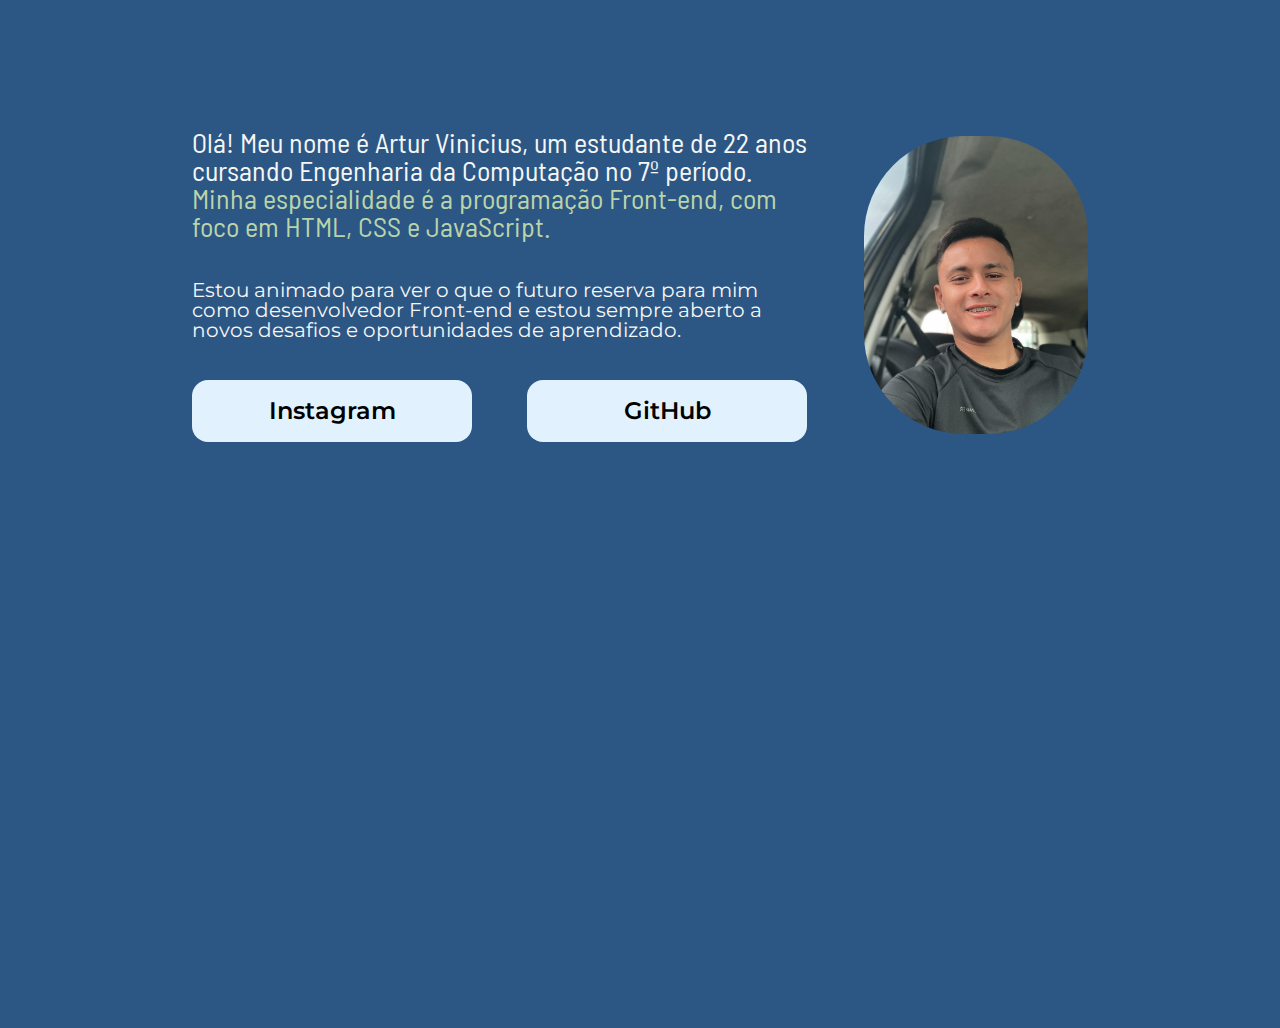
==== index.html @ a15b4a7b "first commit" ====
<!DOCTYPE html>
<html lang="pt-br">
<head>
    <meta charset="UTF-8">
    <meta http-equiv="X-UA-Compatible" content="IE=edge">
    <meta name="viewport" content="width=device-width, initial-scale=1.0">
    <title>Portifollio </title>
    <link rel="stylesheet" href="style.css">
    <link rel="stylesheet" href="reset.css">
</head>
<body>
    <main class="apresentacao">
        <section class="apresentacao__conteudo">
            <h1 class="apresentacao__conteudo__titulo">Olá! Meu nome é Artur Vinicius, um estudante de 22 anos cursando Engenharia da Computação no 7º período.<strong class="titulo-destaque"> Minha especialidade é a programação Front-end, com foco em HTML, CSS e JavaScript.</strong></h1>
            <p class="apresentacao__conteudo__texto">Estou animado para ver o que o futuro reserva para mim como desenvolvedor Front-end e estou sempre aberto a novos desafios e oportunidades de aprendizado.</p>
            <div class="apresentacao__links">       
                <a class="apresentacao__links__link" href="https://www.instagram.com/" target="_blank" rel="noopener noreferrer">Instagram</a>
                <a class="apresentacao__links__link" href="https://github.com/" target="_blank" rel="noopener noreferrer">GitHub</a>
            </div>
        </section>
        <img src="imagem/imagem2.jpg" alt="imagem1">
    </main>
    <footer></footer>
</body>
</html>
---- style.css ----
@import url('https://fonts.googleapis.com/css2?family=Krona+One&display=swap');
@import url('https://fonts.googleapis.com/css2?family=Montserrat&display=swap');
@import url('https://fonts.googleapis.com/css2?family=Barlow+Semi+Condensed:wght@100&display=swap');
@import url('https://fonts.googleapis.com/css2?family= Barlow +Semi+Condensed:wght@100 &família= Montserrat:wght@600 & display=swap');

body{
    height: 100vh;
    background-color: #2c5784;
    color: #f6f6f6;
}
.apresentacao {
    margin: 10% 15%;
    display: flex;
    align-items: center;
    justify-content:space-between;
    
}
.apresentacao__conteudo{
    width: 615px;
    display: flex;
    flex-direction: column;
    gap: 40px;
}
.apresentacao__conteudo__titulo{
    font-size: 28px;
    font-family: 'Barlow Semi Condensed', sans-serif;
}
.titulo-destaque{
    color: #BAD4AA;
}
.apresentacao__conteudo__texto{
    font-size: 20px;
    font-family: 'Montserrat', sans-serif;
}
.apresentacao__links{
    display: flex;
    justify-content: space-between;
}
.apresentacao__links__link{
    background-color: #e1f2fe;
    width: 280px;
    text-align: center;
    border-radius: 16px;
    font-size: 24px;
    padding: 19px 0;
    text-decoration: none;
    color: black;
    font-family: 'Montserrat', sans-serif;
    font-weight: 600;
}
img{
    width: 25%;
    border-radius: 100px;
}
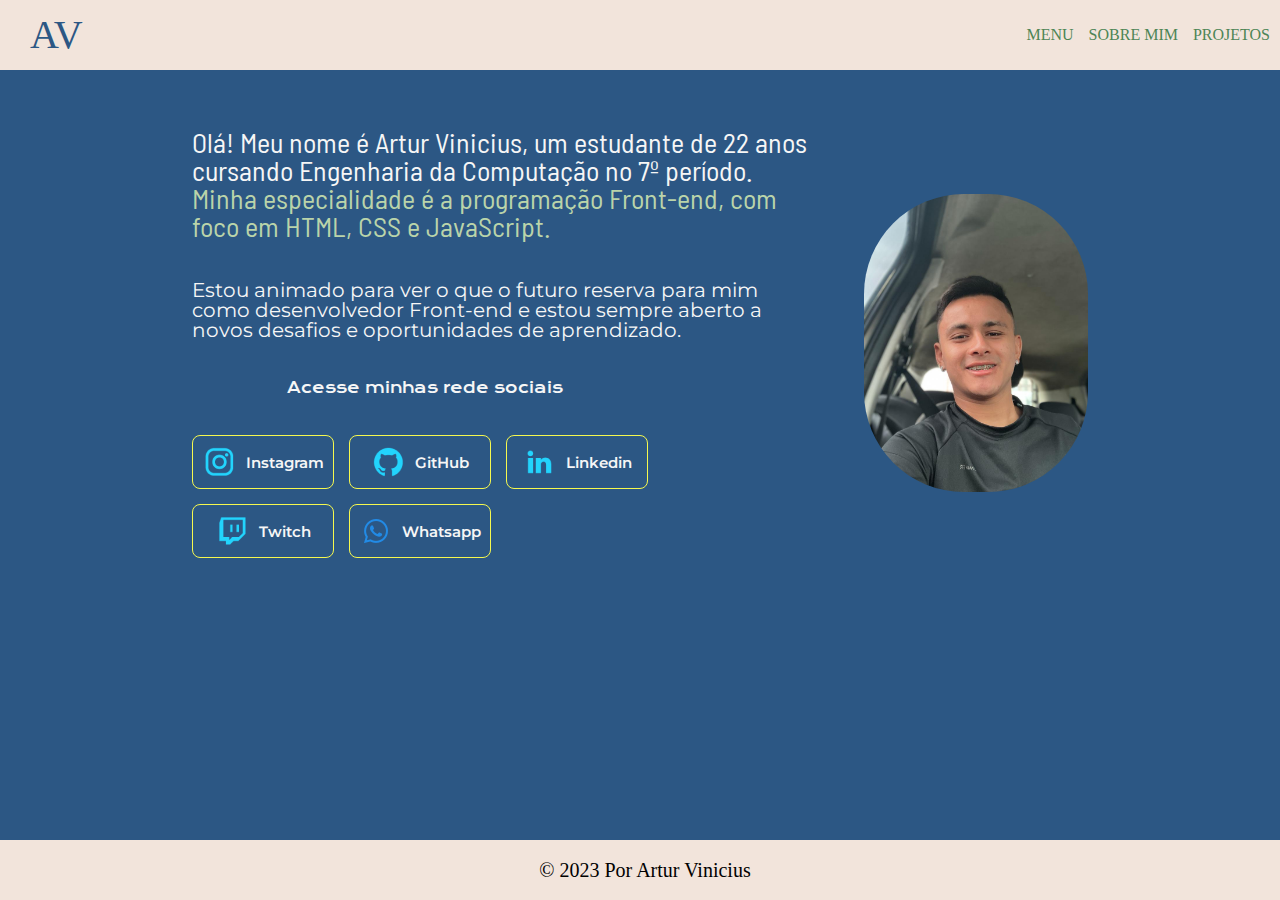
==== commit 56c0f4aa: "second commmit" ====
--- a/index.html
+++ b/index.html
@@ -5,21 +5,40 @@
     <meta http-equiv="X-UA-Compatible" content="IE=edge">
     <meta name="viewport" content="width=device-width, initial-scale=1.0">
     <title>Portifollio </title>
-    <link rel="stylesheet" href="style.css">
-    <link rel="stylesheet" href="reset.css">
+    <link rel="stylesheet" href="./styles/reset.css">
+    <link rel="stylesheet" href="/styles/style.css">
 </head>
 <body>
+    <header class="cabecalho">
+        <div class="title">
+            <h1>AV</h1>
+        </div>
+       <div class="links">
+            <a class="cabecalho_links" href="main.html" target="_blank" rel="noopener noreferrer">MENU</a>
+             <a class="cabecalho_links" href="about.html" target="_blank" rel="noopener noreferrer">SOBRE MIM</a>
+            <a class="cabecalho_links" href="projects.html" target="_blank" rel="noopener noreferrer">PROJETOS</a>
+       </div>
+    </header>
     <main class="apresentacao">
         <section class="apresentacao__conteudo">
             <h1 class="apresentacao__conteudo__titulo">Olá! Meu nome é Artur Vinicius, um estudante de 22 anos cursando Engenharia da Computação no 7º período.<strong class="titulo-destaque"> Minha especialidade é a programação Front-end, com foco em HTML, CSS e JavaScript.</strong></h1>
             <p class="apresentacao__conteudo__texto">Estou animado para ver o que o futuro reserva para mim como desenvolvedor Front-end e estou sempre aberto a novos desafios e oportunidades de aprendizado.</p>
-            <div class="apresentacao__links">       
-                <a class="apresentacao__links__link" href="https://www.instagram.com/" target="_blank" rel="noopener noreferrer">Instagram</a>
-                <a class="apresentacao__links__link" href="https://github.com/" target="_blank" rel="noopener noreferrer">GitHub</a>
+            <h2 class="apresentacao__links__subtitulo">Acesse minhas rede sociais</h2>
+            <div class="apresentacao__links">
+                <a class="apresentacao__links__link" href="https://www.instagram.com/arthurvinicius01_/" target="_blank" rel="noopener noreferrer"> <img src="assets/instagram.png" alt="imagem-instagram">Instagram</a>
+                <a class="apresentacao__links__link" href="https://github.com/ArturViniciuss" target="_blank" rel="noopener noreferrer"><img src="assets/github.png" alt="imagem-Github">GitHub</a>
+                <a class="apresentacao__links__link" href="https://www.linkedin.com/in/artur-vinicius-0984a2198/" target="_blank" rel="noopener noreferrer"><img src="assets/linkedin.png" alt="imagem-linkedin">Linkedin</a>
+                <a class="apresentacao__links__link" href="https://www.twitch.tv/arthurcdu" target="_blank" rel="noopener noreferrer"><img src="assets/twitch.png" alt="imagem-twitch">Twitch</a>
+                <a class="apresentacao__links__link" href="https://wa.me/5592992184382" target="_blank" rel="noopener noreferrer"><img src="assets/whatsapp.png" alt="imagem-twitch">Whatsapp</a>
             </div>
         </section>
-        <img src="imagem/imagem2.jpg" alt="imagem1">
+        <img class="imagem-perfil" src="assets/imagem2.jpg" alt="imagem1">
     </main>
-    <footer></footer>
+    <footer class="rodape">
+        <p class="paragrafo_rodape">© 2023 Por Artur Vinicius</p>
+        <nav>
+
+        </nav>
+    </footer>
 </body>
 </html>--- a/styles/style.css
+++ b/styles/style.css
@@ -0,0 +1,122 @@
+@import url('https://fonts.googleapis.com/css2?family=Krona+One&display=swap');
+@import url('https://fonts.googleapis.com/css2?family=Montserrat&display=swap');
+@import url('https://fonts.googleapis.com/css2?family=Barlow+Semi+Condensed:wght@100&display=swap');
+@import url('https://fonts.googleapis.com/css2?family= Barlow +Semi+Condensed:wght@100 &família= Montserrat:wght@600 & display=swap');
+
+body{
+    /* height: 100vh; */
+    background-color: #2c5784;
+    color: #f6f6f6;
+}
+.cabecalho{
+    position: fixed;
+    top: 0px;
+    height: 50px;
+    display: flex;  
+    justify-content: space-between;
+    align-items: center;
+    background-color: rgb(242, 228, 219);
+    padding: 10px;
+    width: 100%;
+    }
+
+    .title {
+        font-size: 40px;
+        margin-left: 20px;
+        color: #2c5784;
+    }
+
+    .links {
+        display: flex;
+        justify-content: space-between;
+        margin-right: 20px;
+    }
+
+    .cabecalho_links{
+    text-decoration: none;
+    color: #4d8555;
+    margin-left: 15px;
+}
+
+.cabecalho_links:hover {
+    color: #e74918;
+    font-size: 15px;
+}
+
+.apresentacao {
+    margin: 10% 15%;
+    display: flex;
+    align-items: center;
+    justify-content:space-between;
+
+}
+.apresentacao__conteudo{
+    width: 615px;
+    display: flex;
+    flex-direction: column;
+    gap: 40px;
+}
+
+.apresentacao__conteudo__titulo{
+    font-size: 28px;
+    font-family: 'Barlow Semi Condensed', sans-serif;
+}
+.titulo-destaque{
+    color: #BAD4AA;
+}
+.apresentacao__conteudo__texto{
+    font-size: 20px;
+    font-family: 'Montserrat', sans-serif;
+}
+.apresentacao__links{
+    width: 550px;
+    display: flex;
+    flex-direction: row;
+    flex-wrap: wrap;
+    align-items: center;
+    gap: 15px;
+}
+.apresentacao__links__subtitulo{
+    font-family: 'krona One', sans-serif;
+    font-weight: 400;
+    font-size: 15px;
+    text-align: center;
+    margin-right: 150px;
+}
+.apresentacao__links__link{
+    /* background-color: #e1f2fe; */
+    border: 1px solid #f5f84f ;
+    width: 130px;
+    text-align: center;
+    border-radius: 8px;
+    font-size: 15px;
+    padding: 10px 5px;
+    text-decoration: none;
+    color: #f6f6f6;
+    font-family: 'Montserrat', sans-serif;
+    font-weight: 600;
+    display: flex;
+    justify-content: center;
+    align-items: center;
+    gap: 10px;
+
+}
+.imagem-perfil{
+    width: 25%;
+    border-radius: 100px;
+}  
+.rodape{
+    position: fixed ;
+    bottom: 0;
+    left: 0;  
+    background-color: rgb(242, 228, 219);
+    width: 100%;
+    height: 50px;
+    font-size: 20px;
+    color: black;
+    display: flex;
+    flex-direction: column;
+    text-align: center;
+    justify-content: center;
+    padding: 5px;
+}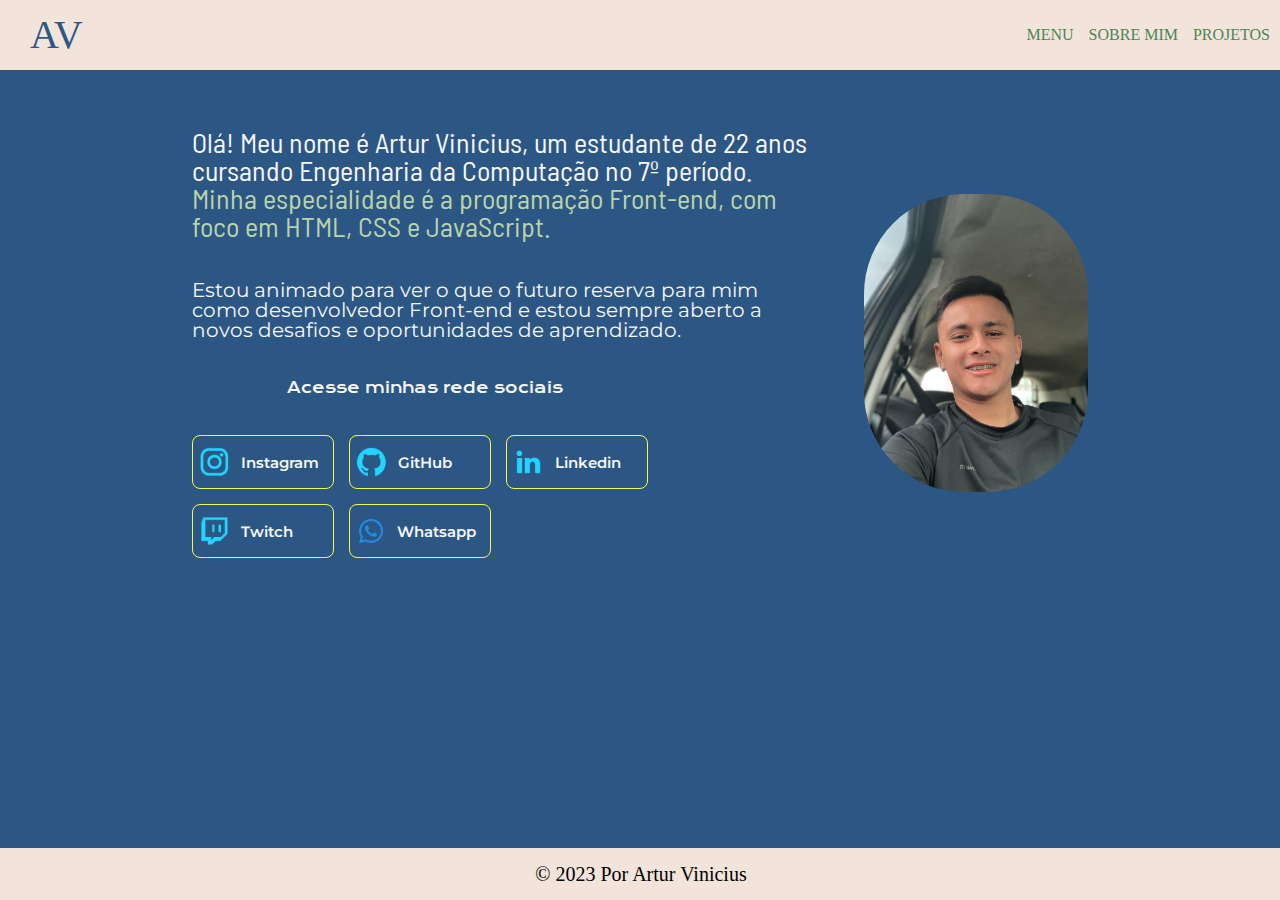
==== commit 8bc04899: "third commit" ====
--- a/index.html
+++ b/index.html
@@ -4,7 +4,7 @@
     <meta charset="UTF-8">
     <meta http-equiv="X-UA-Compatible" content="IE=edge">
     <meta name="viewport" content="width=device-width, initial-scale=1.0">
-    <title>Portifollio </title>
+    <title>Artur Vinicius - Homepage</title>
     <link rel="stylesheet" href="./styles/reset.css">
     <link rel="stylesheet" href="/styles/style.css">
 </head>
@@ -36,9 +36,6 @@
     </main>
     <footer class="rodape">
         <p class="paragrafo_rodape">© 2023 Por Artur Vinicius</p>
-        <nav>
-
-        </nav>
     </footer>
 </body>
 </html>--- a/styles/style.css
+++ b/styles/style.css
@@ -96,7 +96,7 @@
     font-family: 'Montserrat', sans-serif;
     font-weight: 600;
     display: flex;
-    justify-content: center;
+    justify-content: flex-start;
     align-items: center;
     gap: 10px;
 
@@ -118,5 +118,33 @@
     flex-direction: column;
     text-align: center;
     justify-content: center;
-    padding: 5px;
+    padding: 1px;
+}
+@media (max-width: 550px){
+    .cabecalho {
+        width: 100%;
+        padding: 2px;
+    }
+    .apresentacao {
+        flex-direction: column-reverse;
+        padding: 4%;
+    }
+    .apresentacao__conteudo {
+        width: 100%;
+        box-sizing: border-box;
+        margin-top: 6%;
+    }
+
+    .apresentacao__links__subtitulo {
+        text-align: center;
+        margin: 0 auto;
+    }
+    .apresentacao__links {
+        flex-direction: column;
+        width: 100%;
+        box-sizing: border-box;
+    }
+    .apresentacao__links__link {
+        justify-content: flex-start;
+    }
 }